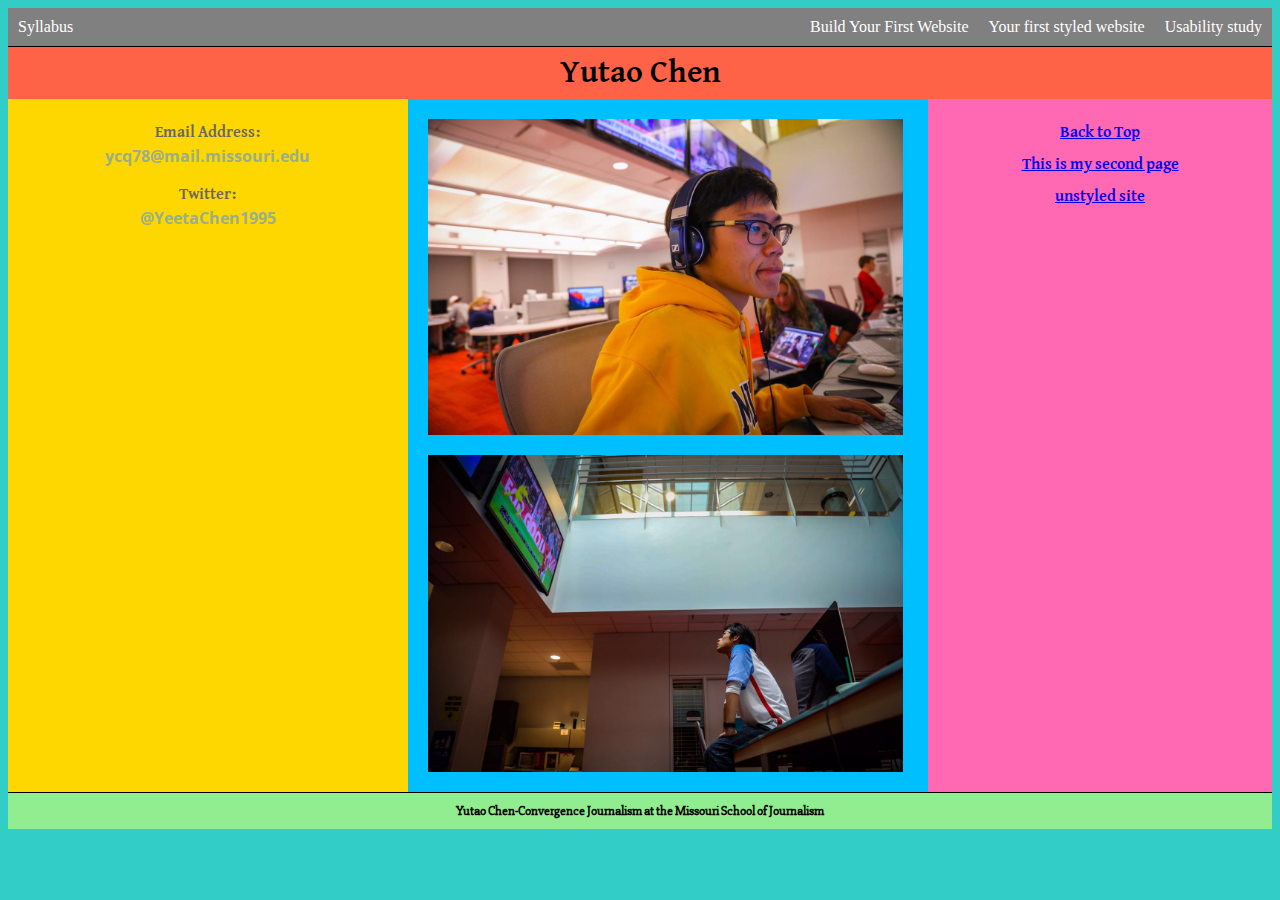
==== index.html @ 61276477 "flexbox3" ====
<!DOCTYPE html>
<html>
<head>
    <title>Yutao's site</title>
    <meta http-equiv="content-type" content="text/html;charset=utf-8" />
    <link rel="stylesheet" type="text/css" href="style.css" />
    <link href="https://fonts.googleapis.com/css?family=David+Libre|Open+Sans:400,400i,600i|Slabo+27px" rel="stylesheet"/>
</head>
<body>

    <ul class="navigation">
      <li class="first"><a href="https://github.com/j4502-fs16/class/wiki/Syllabus">Syllabus</a></li>
      <li><a href="https://github.com/j4502-fs16/class/wiki/Assignment-%232:-Build-Your-First-Website">Build Your First Website</a></li>
      <li><a href="https://github.com/j4502-fs16/class/wiki/Assignment-%233:-Your-first-styled-website">Your first styled website</a></li>
      <li><a href="https://github.com/j4502-fs16/class/wiki/Assignment-%236:-Usability-Study">Usability study</a></li>
    </ul>

    <div class="wrapper">
    <header class="header">Yutao Chen</header>

    <article class="main">
      <img src="1.jpg" alt="Yutao Chen photo" title="Yutao Chen"/>
      <img src="2.jpg" alt="joke photo" title="J Schooling"/>
    </article>

    <aside class="aside aside-1">
      <p>Email Address: <a href="mailto:ycq78@mail.missouri.edu">
        ycq78@mail.missouri.edu</a></p>
      <p>Twitter: <a href="https://twitter.com/YeetaChen1995">
        @YeetaChen1995</a></p>
      <a href="mailto:ycq78@mail.missouri.edu">
      </aside>

    <aside class="aside aside-2">
      <p><a href="#top">Back to Top</a></p>
      <p><a href="page2.html">This is my second page</a></p>
      <p><a href="oldindex.html">unstyled site</a></p>
    </aside>

    <footer class="footer">Yutao Chen-Convergence Journalism at the Missouri School of Journalism</footer>
  </div>

  </body>
</html>
---- style.css ----
p{
  color:red;
  color: #666666;
  font-family: 'David Libre', serif;
}

body{
  background-color:#33cdc7;
}

.footer {
color: black;
background-color: #06a29c;
  font-family: 'Slabo 27px', serif;
  font-size: 0.8em;
  border-top: 1px solid black;
}

.header{
  font-family: 'David Libre', serif;
  font-size: 2.0em;
  border-top: 1px solid black
}

.navigation{
    list-style:none;
    margin: 0;
    background: gray;
    padding: 0;
    display: flex;
    flex-flow: column;
  }

  .navigation a{
    text-decoration: none;
    display: block;
    padding: 10px;
    color: white;
  }

  .aside-1 a:link, .aside-1 a:visited{
    display: block;
    color: #9aaf89;
    font-weight: bold;
    text-align: center;
    text-decoration: none;
    padding: 4px;
    font-family: 'Open Sans', sans-serif;
  }

  @media (min-width:800px){
    .navigation{
      flex-flow: row;
      justify-content: flex-end;
    }

    .navigation a:hover{
      background:black;
    }

    .first{
      margin-right: auto;
    }
  }

  .aside{
    flex:1 auto;
  }

  .main{
  flex: 3 0px;
  }

  .header{
    background: tomato;
  }

  .footer{
    background:lightgreen;
  }

  .main{
    background: deepskyblue;
    text-align: left;
  }

  .aside-1{
    background: gold;
  }

  .aside-2{
    background: hotpink;
  }

  .wrapper{
    display: flex;
    flex-flow: row wrap;
    font-weight: bold;
    text-align: center;
  }

.header, .main, .aside, .footer{
  flex:1 100%;
  padding: 10px;
}

img{
  width: 100%;
  border-style: none;
  margin: 10px;
}

@media (min-width: 800px){

  .aside{
    flex: 1 auto;
  }

  .main{
    flex:3 0px;
  }

  .aside-1{
    order: 1;
  }

  .main{
    order: 2;
  }

  .aside-2{
    order: 3;
  }

  .footer{
    order:4;
  }

  .main{
    display:flex;
    flex-flow:column;
  }

  img{
    width: 95%;
    margin: 10px;
  }
}
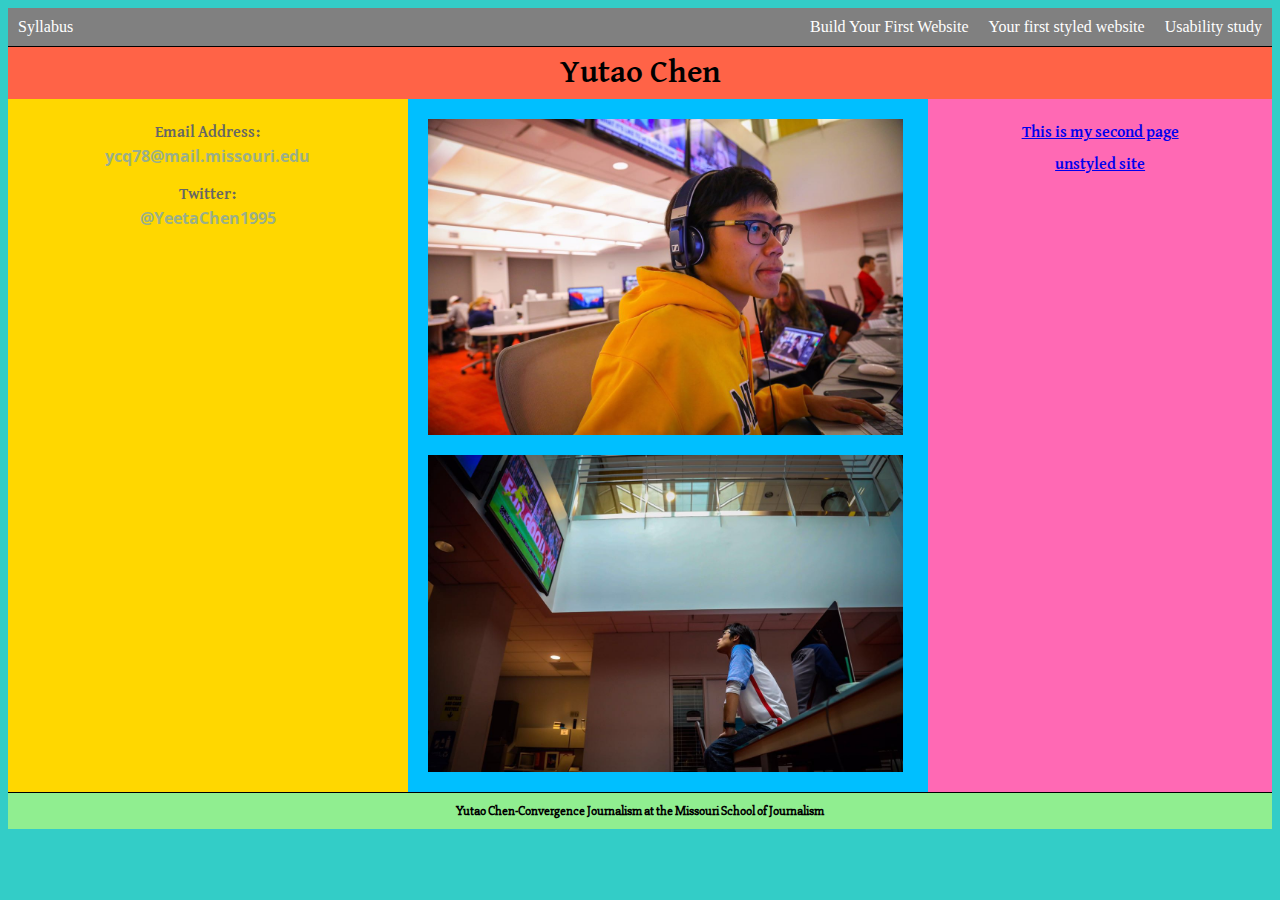
==== commit 184f77f1: "flexbox4" ====
--- a/index.html
+++ b/index.html
@@ -32,7 +32,6 @@
       </aside>
 
     <aside class="aside aside-2">
-      <p><a href="#top">Back to Top</a></p>
       <p><a href="page2.html">This is my second page</a></p>
       <p><a href="oldindex.html">unstyled site</a></p>
     </aside>
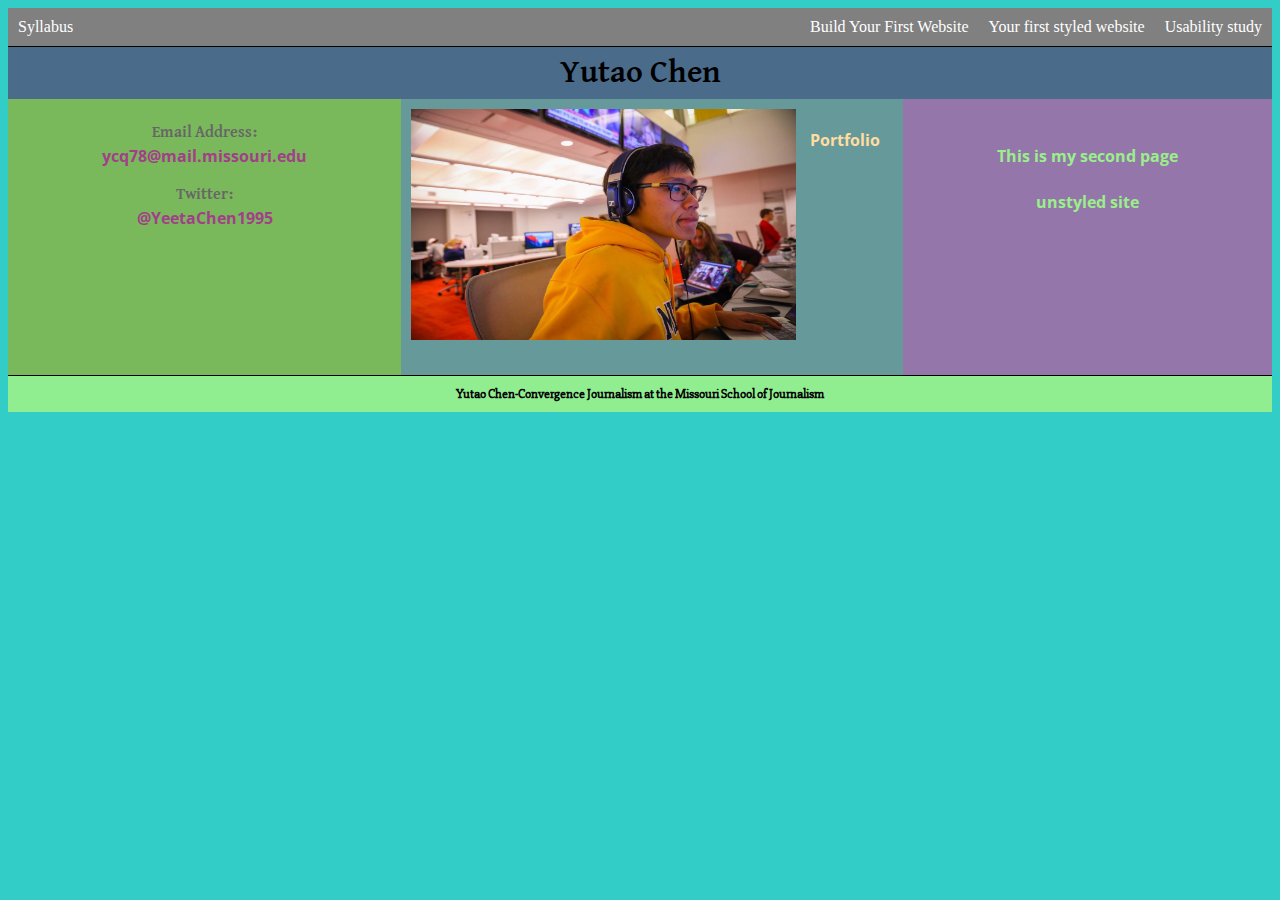
==== commit f99bf015: "flexbox fix" ====
--- a/index.html
+++ b/index.html
@@ -20,7 +20,7 @@
 
     <article class="main">
       <img src="1.jpg" alt="Yutao Chen photo" title="Yutao Chen"/>
-      <img src="2.jpg" alt="joke photo" title="J Schooling"/>
+      <p><a href="https://yutao-chen.squarespace.com">Portfolio</a></p>
     </article>
 
     <aside class="aside aside-1">
--- a/style.css
+++ b/style.css
@@ -40,7 +40,27 @@
 
   .aside-1 a:link, .aside-1 a:visited{
     display: block;
-    color: #9aaf89;
+    color: #a23f89;
+    font-weight: bold;
+    text-align: center;
+    text-decoration: none;
+    padding: 4px;
+    font-family: 'Open Sans', sans-serif;
+  }
+
+  .aside-2 a:link, .aside-2 a:visited{
+    display: block;
+    color: #9aef89;
+    font-weight: bold;
+    text-align: center;
+    text-decoration: none;
+    padding: 4px;
+    font-family: 'Open Sans', sans-serif;
+  }
+
+  .main a:link, .main a:visited{
+    display: block;
+    color: #ffdda1;
     font-weight: bold;
     text-align: center;
     text-decoration: none;
@@ -68,11 +88,11 @@
   }
 
   .main{
-  flex: 3 0px;
+  flex: 30px;
   }
 
   .header{
-    background: tomato;
+    background: #4A6B8A;
   }
 
   .footer{
@@ -80,16 +100,16 @@
   }
 
   .main{
-    background: deepskyblue;
+    background: #669999;
     text-align: left;
   }
 
   .aside-1{
-    background: gold;
+    background: #7AB85C;
   }
 
   .aside-2{
-    background: hotpink;
+    background: #9476AB;
   }
 
   .wrapper{
@@ -105,9 +125,7 @@
 }
 
 img{
-  width: 100%;
-  border-style: none;
-  margin: 10px;
+  width: 100%
 }
 
 @media (min-width: 800px){
@@ -138,11 +156,13 @@
 
   .main{
     display:flex;
-    flex-flow:column;
+    flex-flow:row;
   }
 
   img{
-    width: 95%;
-    margin: 10px;
+    width: 80%;
+    height: 90%;
+    margin-right: 10px;
   }
+
 }
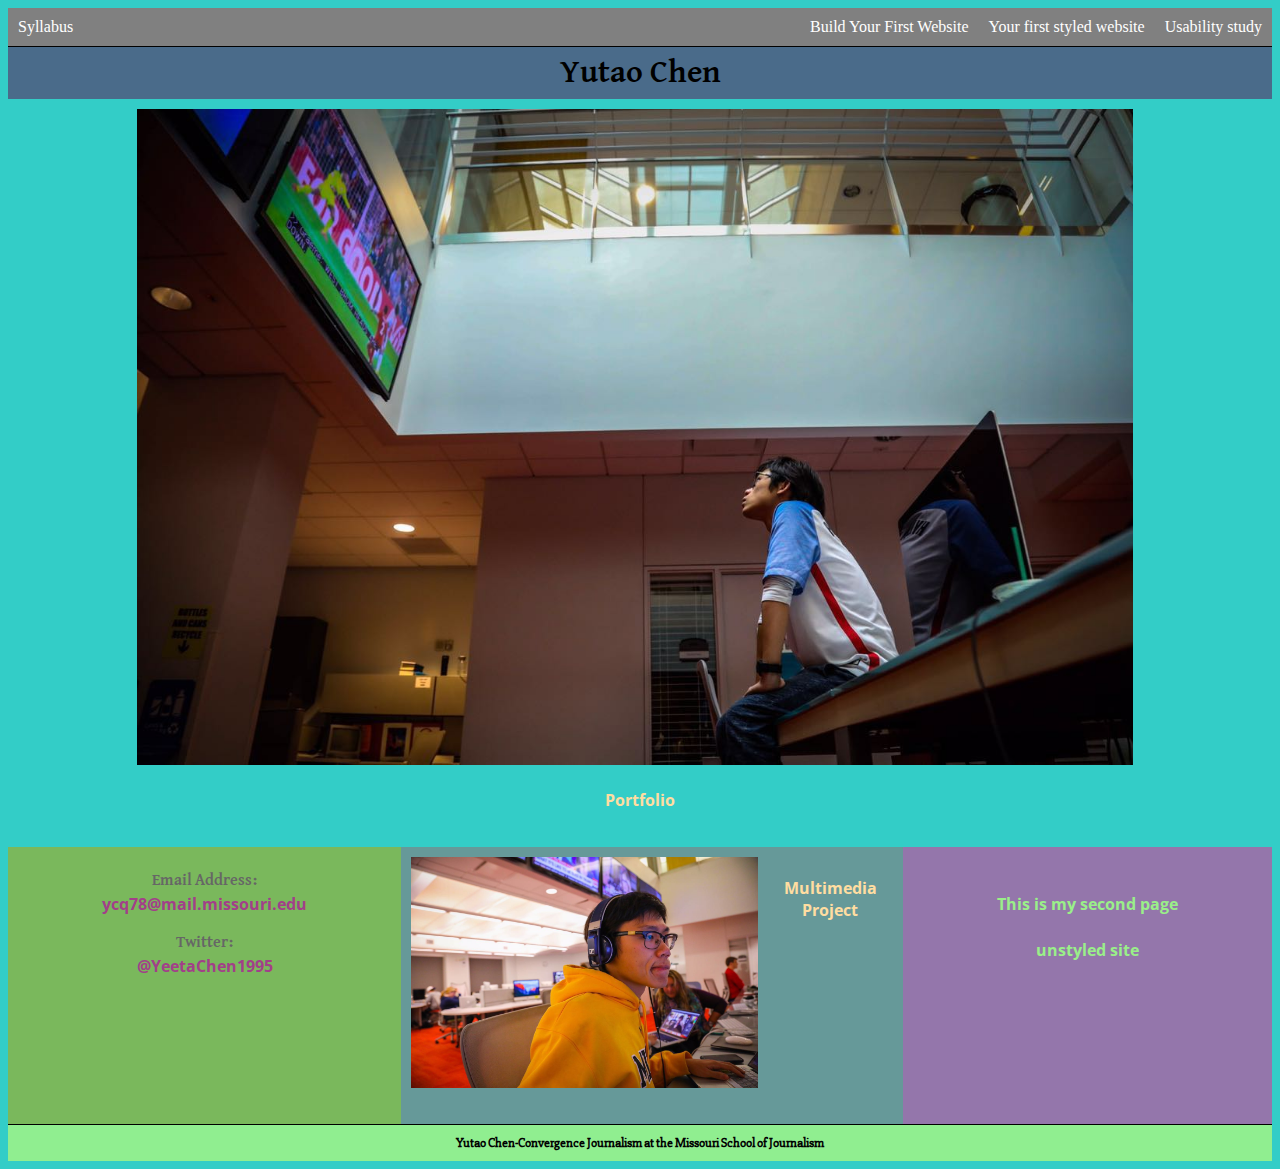
==== commit 25e7feef: "flex box final draft" ====
--- a/index.html
+++ b/index.html
@@ -20,7 +20,7 @@
 
     <article class="main">
       <img src="1.jpg" alt="Yutao Chen photo" title="Yutao Chen"/>
-      <p><a href="https://yutao-chen.squarespace.com">Portfolio</a></p>
+      <p><a href="https://mizzouracing.squarespace.com">Multimedia Project</a></p>
     </article>
 
     <aside class="aside aside-1">
@@ -36,8 +36,14 @@
       <p><a href="oldindex.html">unstyled site</a></p>
     </aside>
 
+    <article class="main2">
+      <img src="2.jpg" alt="Yutao Chen photo 2" title="Yutao Chen 2"/>
+      <p><a href="https://yutao-chen.squarespace.com">Portfolio</a></p>
+    </article>
+
     <footer class="footer">Yutao Chen-Convergence Journalism at the Missouri School of Journalism</footer>
   </div>
 
+
   </body>
 </html>
--- a/style.css
+++ b/style.css
@@ -68,6 +68,16 @@
     font-family: 'Open Sans', sans-serif;
   }
 
+  .main2 a:link, .main2 a:visited{
+    display: block;
+    color: #ffdda1;
+    font-weight: bold;
+    text-align: center;
+    text-decoration: none;
+    padding: 4px;
+    font-family: 'Open Sans', sans-serif;
+  }
+
   @media (min-width:800px){
     .navigation{
       flex-flow: row;
@@ -119,7 +129,7 @@
     text-align: center;
   }
 
-.header, .main, .aside, .footer{
+.header, .main, .aside, .main2, .footer{
   flex:1 100%;
   padding: 10px;
 }
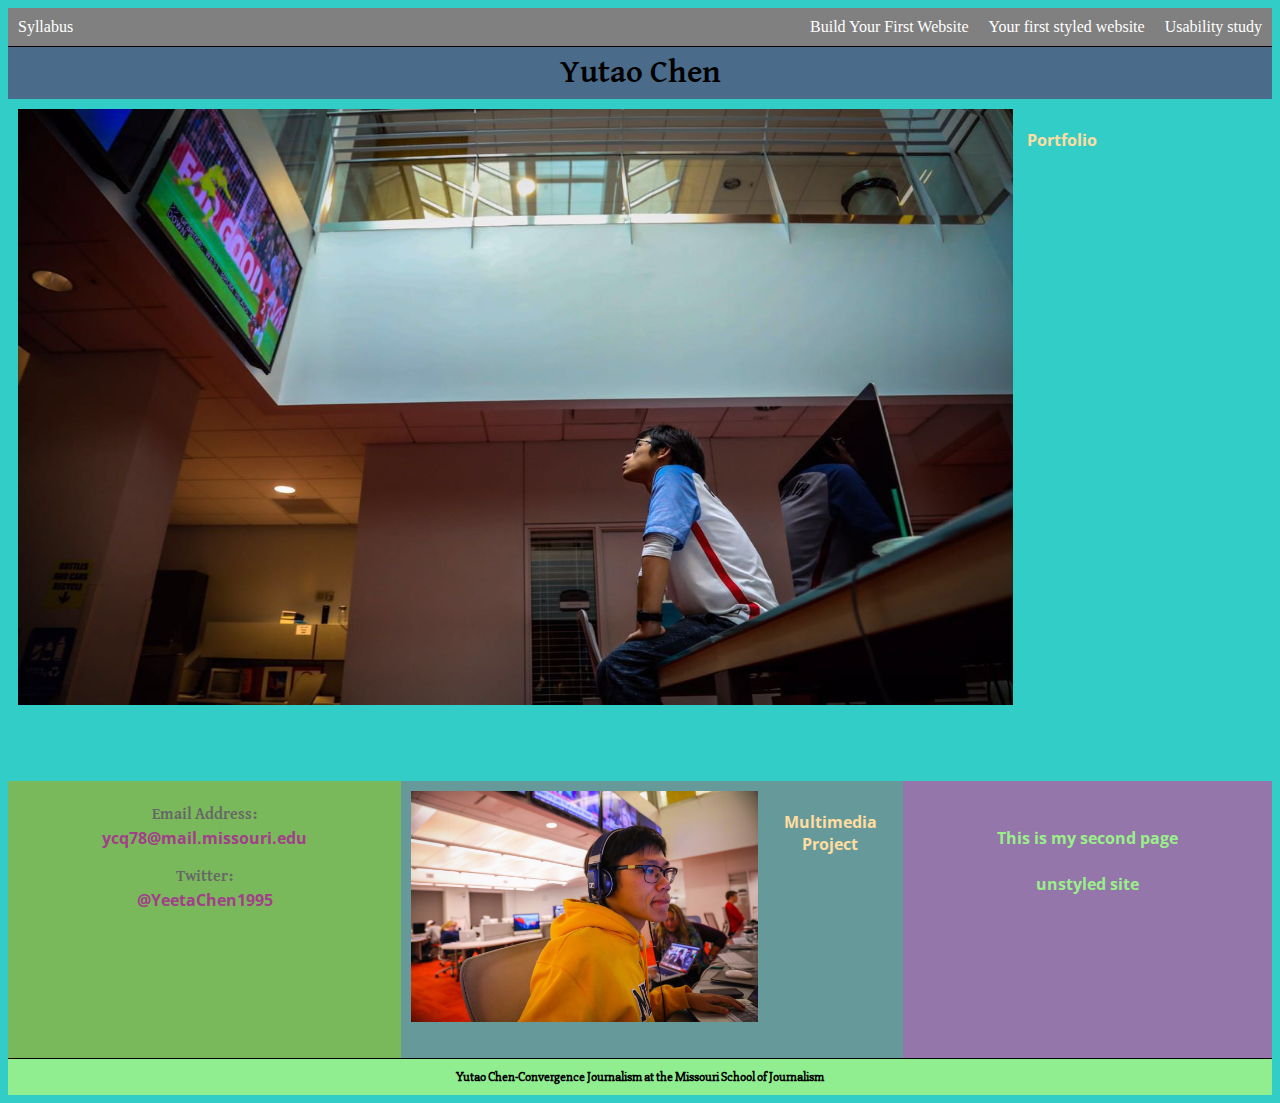
==== commit e18ef198: "3" ====
--- a/index.html
+++ b/index.html
@@ -44,6 +44,5 @@
     <footer class="footer">Yutao Chen-Convergence Journalism at the Missouri School of Journalism</footer>
   </div>
 
-
   </body>
 </html>
--- a/style.css
+++ b/style.css
@@ -169,6 +169,11 @@
     flex-flow:row;
   }
 
+  .main2{
+    display:flex;
+    flex-flow:row;
+  }
+
   img{
     width: 80%;
     height: 90%;
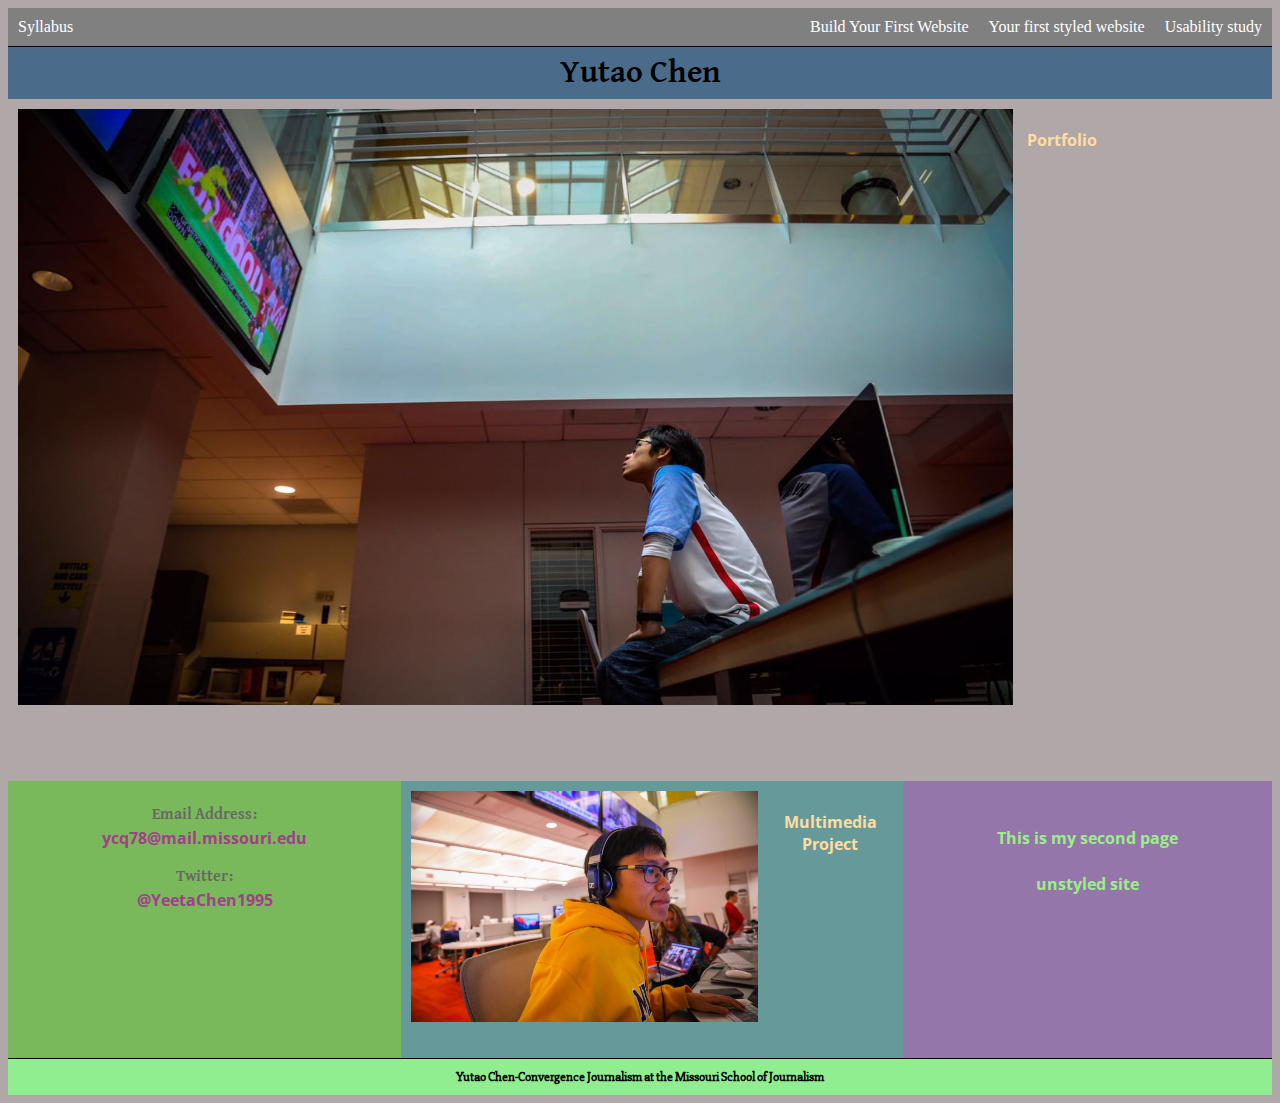
==== commit 714d472d: "mobile" ====
--- a/index.html
+++ b/index.html
@@ -1,4 +1,6 @@
 <!DOCTYPE html>
+<meta name="viewport" content="width=device-width, initial-scale=1">
+
 <html>
 <head>
     <title>Yutao's site</title>
--- a/style.css
+++ b/style.css
@@ -5,7 +5,7 @@
 }
 
 body{
-  background-color:#33cdc7;
+  background-color:#b0a8a8;
 }
 
 .footer {
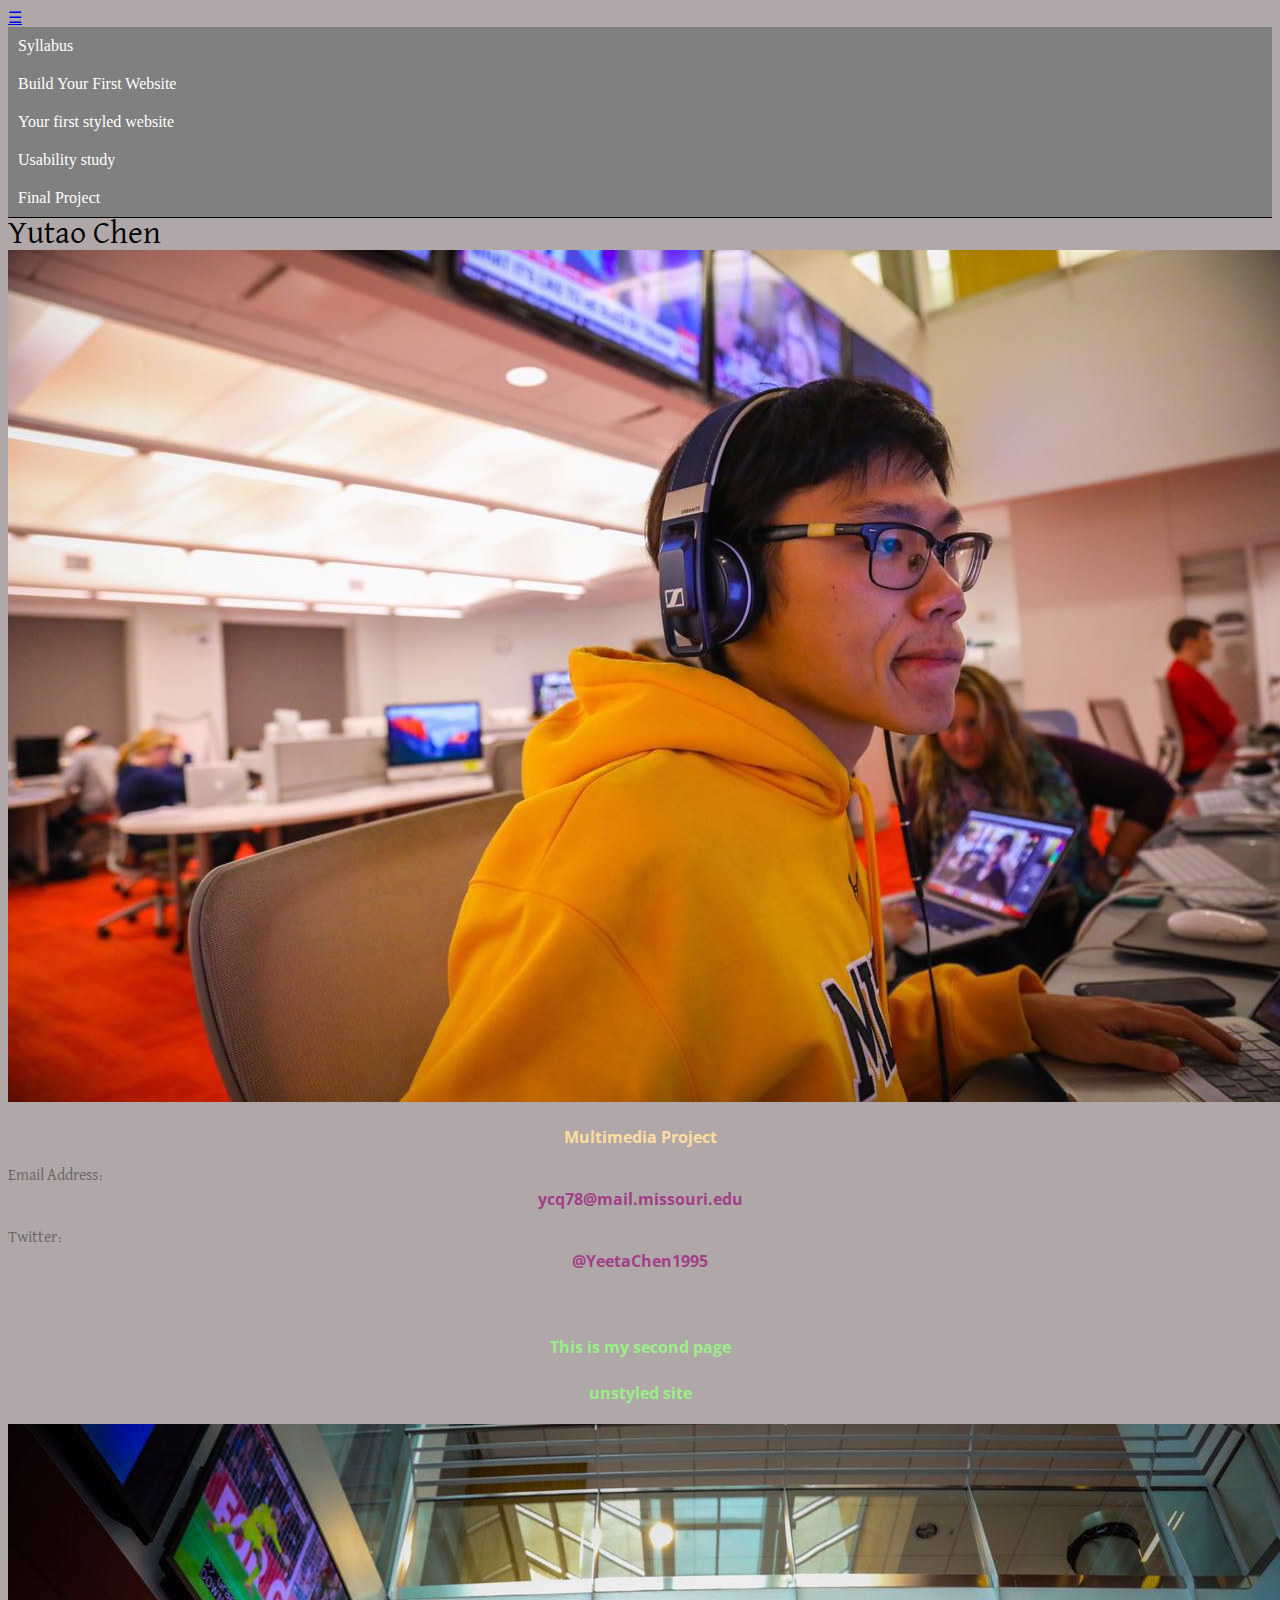
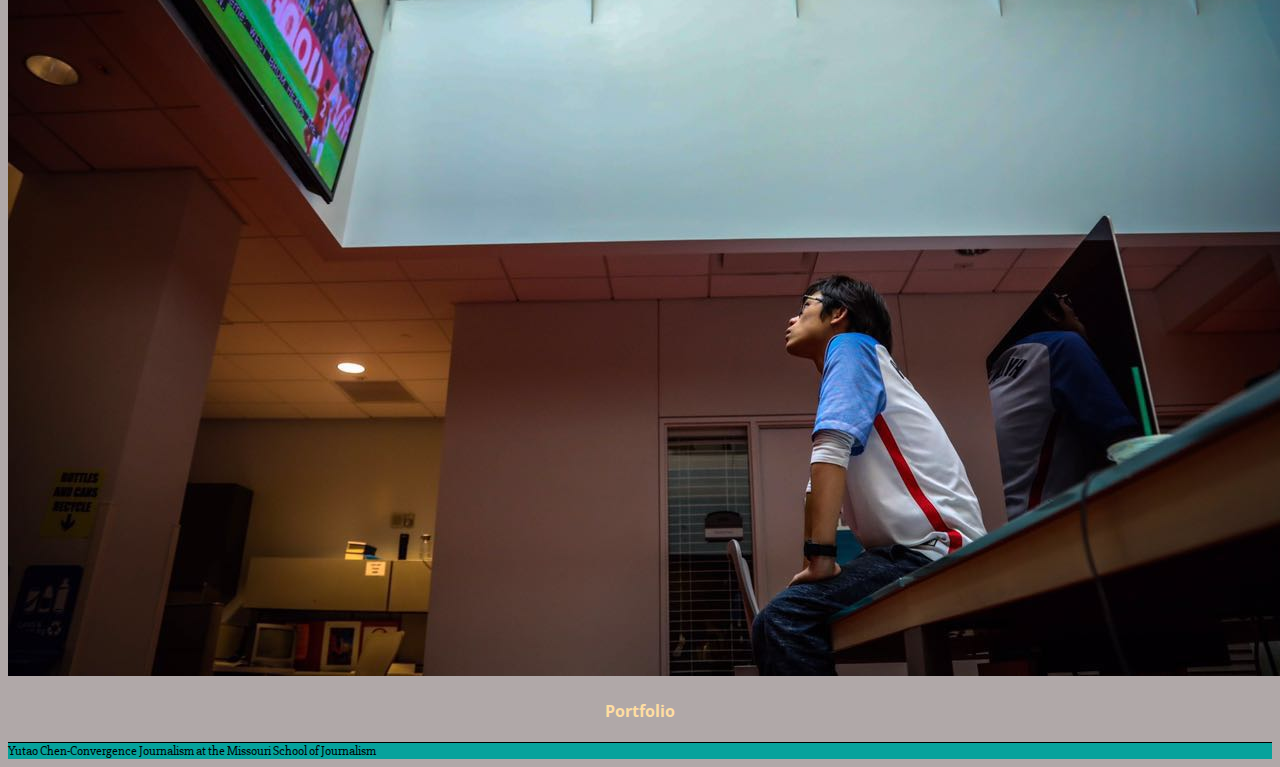
==== commit 2d22278d: "000" ====
--- a/index.html
+++ b/index.html
@@ -7,15 +7,21 @@
     <meta http-equiv="content-type" content="text/html;charset=utf-8" />
     <link rel="stylesheet" type="text/css" href="style.css" />
     <link href="https://fonts.googleapis.com/css?family=David+Libre|Open+Sans:400,400i,600i|Slabo+27px" rel="stylesheet"/>
+    <script src="https://code.jquery.com/jquery-1.12.0.min.js"></script>
+    <script src="menu.js" type="text/javascript"></script>
 </head>
 <body>
 
+<nav>
+<a class="menu-trigger" href="#">&#9776;</a>
     <ul class="navigation">
       <li class="first"><a href="https://github.com/j4502-fs16/class/wiki/Syllabus">Syllabus</a></li>
       <li><a href="https://github.com/j4502-fs16/class/wiki/Assignment-%232:-Build-Your-First-Website">Build Your First Website</a></li>
       <li><a href="https://github.com/j4502-fs16/class/wiki/Assignment-%233:-Your-first-styled-website">Your first styled website</a></li>
       <li><a href="https://github.com/j4502-fs16/class/wiki/Assignment-%236:-Usability-Study">Usability study</a></li>
+      <li><a href="https://github.com/j4502-fs16/class/wiki/Final-Project">Final Project</a></li>
     </ul>
+</nav>
 
     <div class="wrapper">
     <header class="header">Yutao Chen</header>
--- a/style.css
+++ b/style.css
@@ -78,6 +78,65 @@
     font-family: 'Open Sans', sans-serif;
   }
 
+@media (max-width:600px){
+
+  .main{
+    display:none;
+  }
+
+@media (min-width:500px){
+    .header{
+      display: flex;
+      text-align: center;
+      flex-flow: row;
+    }
+
+    .menu-trigger {
+      display: none;
+    }
+
+    .header{
+      flex:1 auto;
+      justify-content: flex-start;
+    }
+
+    .navigation{
+      flex-flow:row;
+    }
+
+    .navigation li{
+      border: none;
+      margin: 5px;
+      padding: 10px;
+    }
+
+    .navigation a:hover{
+      background: #C6550C;
+    }
+
+    .wrapper{
+      display: flex;
+      flex-flow: row;
+    }
+
+      .main{
+        order: 1;
+      }
+
+      .aside-1{
+        order: 2;
+      }
+
+      .aside-2{
+        order: 3;
+      }
+
+      .footer{
+        order:4;
+      }
+
+}
+
   @media (min-width:800px){
     .navigation{
       flex-flow: row;
@@ -91,6 +150,7 @@
     .first{
       margin-right: auto;
     }
+
   }
 
   .aside{
@@ -139,6 +199,10 @@
 }
 
 @media (min-width: 800px){
+  .navigation{
+    flex-flow: row;
+    justify-content: flex-end;
+  }
 
   .aside{
     flex: 1 auto;
@@ -179,5 +243,4 @@
     height: 90%;
     margin-right: 10px;
   }
-
-}
+}
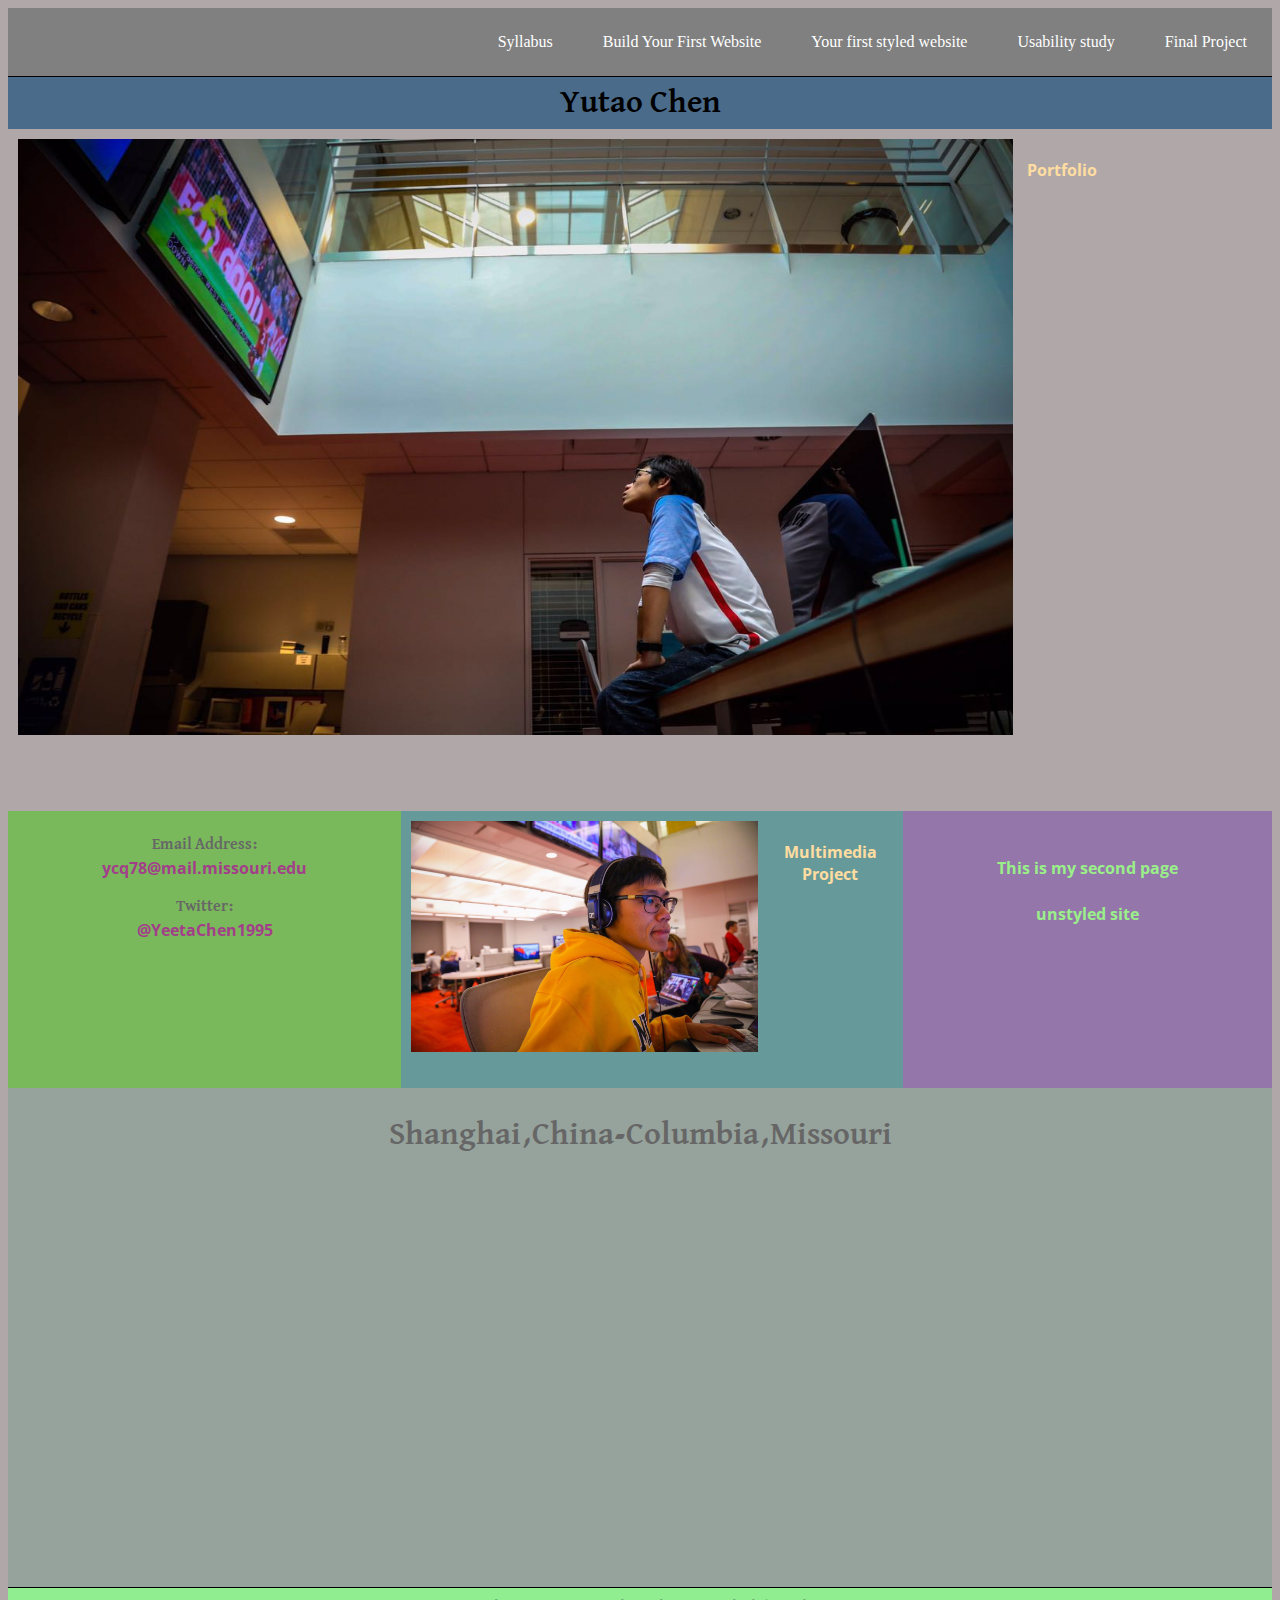
==== commit 5ba742d1: "map" ====
--- a/index.html
+++ b/index.html
@@ -49,6 +49,21 @@
       <p><a href="https://yutao-chen.squarespace.com">Portfolio</a></p>
     </article>
 
+  <article class="main3">
+    <h1>Shanghai,China-Columbia,Missouri</h1>
+    <div class="map-wrapper">
+    <iframe
+    width="700"
+    height="400"
+    frameborder="0" style="border:0"
+    src="https://www.google.com/maps/embed/v1/directions?key=AIzaSyDWwp30IxnKOHOjkILU1HNw5vKIELOtYFU
+    &origin=Columbia,MO+America
+    &destination=Shanghai+China"
+    allowfullscreen>
+   </iframe>
+   <div>
+   </article>
+
     <footer class="footer">Yutao Chen-Convergence Journalism at the Missouri School of Journalism</footer>
   </div>
 
--- a/style.css
+++ b/style.css
@@ -1,11 +1,19 @@
 p{
-  color:red;
   color: #666666;
   font-family: 'David Libre', serif;
 }
 
+h1{
+  color: #666666;
+  font-family: 'David Libre', serif;
+}
+
 body{
   background-color:#b0a8a8;
+}
+
+.main3 {
+  background-color: #96a29c;
 }
 
 .footer {
@@ -16,6 +24,10 @@
   border-top: 1px solid black;
 }
 
+.map-wrapper iframe{
+position:relative;
+}
+
 .header{
   font-family: 'David Libre', serif;
   font-size: 2.0em;
@@ -27,8 +39,7 @@
     margin: 0;
     background: gray;
     padding: 0;
-    display: flex;
-    flex-flow: column;
+    display: none;
   }
 
   .navigation a{
@@ -78,19 +89,26 @@
     font-family: 'Open Sans', sans-serif;
   }
 
-@media (max-width:600px){
+
+  .menu-trigger {
+    text-decoration: none;
+    color: white;
+    font-size: 1.5em;
+  }
+
+
+@media (min-width:600px){
 
   .main{
     display:none;
   }
 
+  .navigation {
+    display: flex;
+  }
+}
+
 @media (min-width:500px){
-    .header{
-      display: flex;
-      text-align: center;
-      flex-flow: row;
-    }
-
     .menu-trigger {
       display: none;
     }
@@ -119,22 +137,41 @@
       flex-flow: row;
     }
 
-      .main{
-        order: 1;
-      }
-
-      .aside-1{
-        order: 2;
-      }
-
-      .aside-2{
-        order: 3;
-      }
-
-      .footer{
-        order:4;
-      }
-
+    .main{
+      order: 1;
+    }
+
+    .aside-1{
+      order: 2;
+    }
+
+    .aside-2{
+      order: 3;
+    }
+
+    .main3{
+      order: 4;
+    }
+
+    .footer{
+      order: 5;
+    }
+}
+
+  @media (max-width:800px){
+
+    .map-wrapper iframe{
+      position:relative;
+      width: 80%;
+    }
+}
+
+  @media (max-width:800px){
+
+    .map-wrapper iframe{
+      position:relative;
+      height: 70%;
+    }
 }
 
   @media (min-width:800px){
@@ -150,7 +187,6 @@
     .first{
       margin-right: auto;
     }
-
   }
 
   .aside{
@@ -189,20 +225,17 @@
     text-align: center;
   }
 
-.header, .main, .aside, .main2, .footer{
+.header, .main, .aside, .main2, .footer, .main3{
   flex:1 100%;
   padding: 10px;
 }
 
 img{
-  width: 100%
-}
+  width: 100%;
+}
+
 
 @media (min-width: 800px){
-  .navigation{
-    flex-flow: row;
-    justify-content: flex-end;
-  }
 
   .aside{
     flex: 1 auto;
